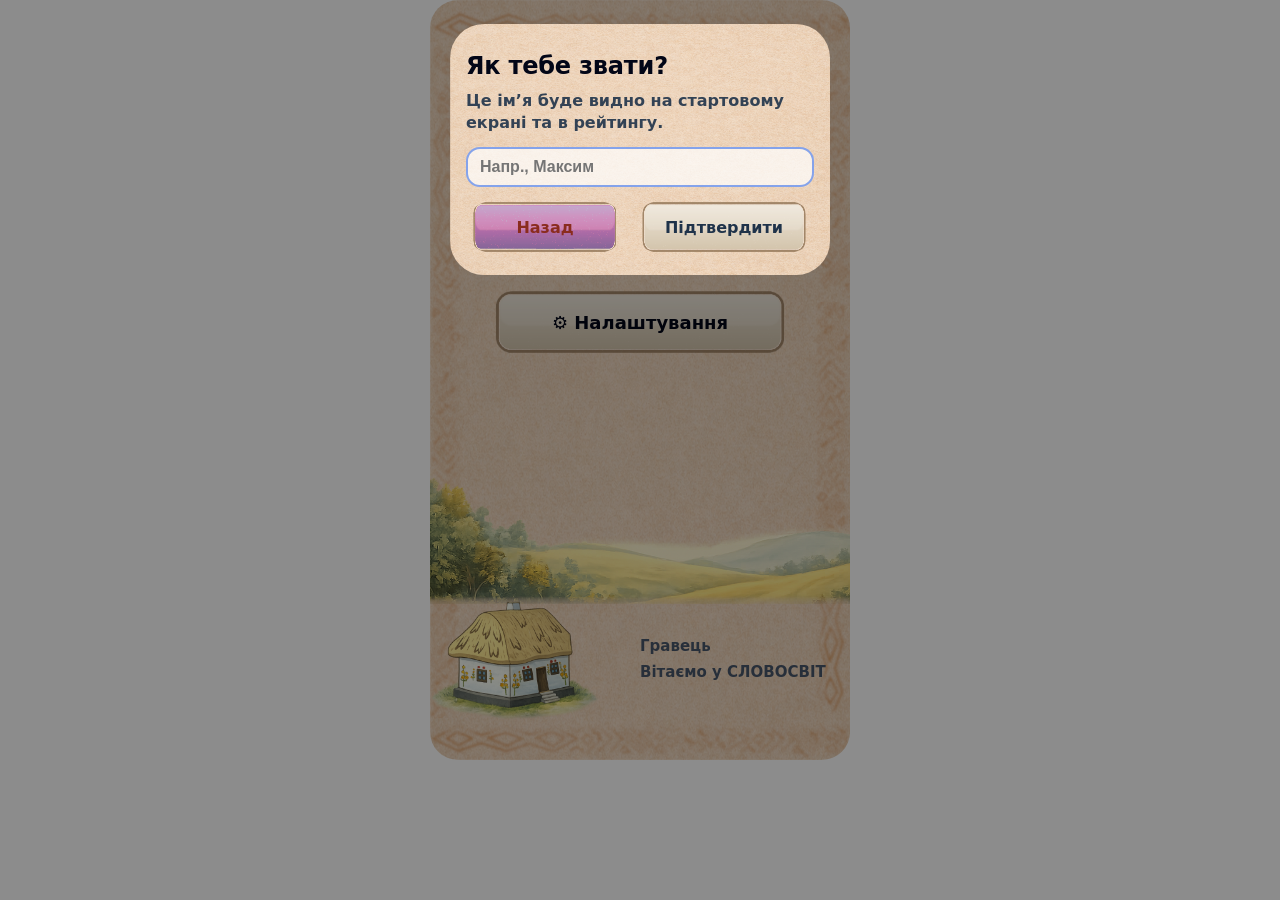
==== game.html @ 76700884 "Add files via upload" ====
<!DOCTYPE html>
<html lang="uk">

<head>
  
  <link rel="manifest" href="manifest.json">
  <link rel="icon" href="icon-192-v2.png">
  <link rel="apple-touch-icon" href="icon-192-v2.png">
  <meta name="theme-color" content="#111111">
  <meta name="viewport" content="width=device-width, initial-scale=1, viewport-fit=cover">
  <meta name="mobile-web-app-capable" content="yes">
  <meta name="apple-mobile-web-app-status-bar-style" content="black">
  <meta charset="UTF-8">
  <title>СЛОВОСВІТ</title>
   <link rel="stylesheet" href="./style.css">
</head>

<body>
  <main class="app" aria-label="СЛОВОСВІТ — гра з пошуку слів">
   
    <section id="menu-screen" class="screen active" aria-label="Головне меню">
      <div class="game-wrapper">

       
        <header class="menu-header">
          <div class="ornament ornament-top"></div>

          <h1 class="title">СЛОВОСВІТ</h1>

          <p class="subtitle line1">Грай словами.</p>
          <p class="subtitle line2">Думай українською.</p>
        </header>

        <nav class="menu-actions" aria-label="Меню дій">
          <div class="ornament"></div>

          <button id="startGameBtn" type="button" class="menu-btn primary">Почати гру</button>
          <button id="settingsBtn" type="button" class="menu-btn ghost"><span class="icon">⚙</span>
            Налаштування</button>
          <div class="ornament"></div>

        </nav>


       
        <section class="profile-card" aria-label="Профіль">

          <img src="./assets/ui/house.png" alt="" class="profile-house">

          <div class="profile-text">
            <div class="profile-name" id="playerName">Гравець</div>
            <div class="profile-sub">Вітаємо у СЛОВОСВІТ</div>
          </div>

        </section>


        <div class="ornament ornament-bottom"></div>
      </div>
    </section>



    <section id="game-screen" class="screen">
      <div class="game-wrapper">
       
        <header class="panel top-bar">

          <div class="top-left">
            <button class="menu-btn chip top-mini">Меню</button>
            <ul class="dropdown">
              <li><button id="continueGameBtn" class="btn">▶ Продовжити гру</button></li>
<li><button id="retryLevelBtn" class="btn">🔄 Спробувати ще раз</button></li>
<li><button id="openSettingsFromGameBtn" class="btn">⚙ Налаштування</button></li>
<li><button id="exitBtn" class="exit-btn">🚪 Вийти</button></li>
            </ul>


          </div>
          <div class="level">
            Рівень&nbsp;<strong id="levelNum">1</strong>
          </div>


          <div class="top-right">
            <div class="coins-menu">
              <button class="coins-btn menu-btn chip top-mini">💰 <span id="coins">200</span></button>
              <ul class="dropdown">

<li><button id="continueGameBtnCoins" class="btn">▶ Продовжити гру</button></li>

<li><button id="hintBtn" class="btn">Підказка 1 літера - 40💰</button></li>

<li><button id="hintWordBtn" class="btn">Підказка слово - 100💰</button></li>

<li><button id="shopBtn" class="btn">Магазин</button></li>


</ul>


              <div id="shopModal" class="shop-pop hidden">
                <div class="shop-pop-card">
                  <h3>Гаманець</h3>

                  <div class="shop-list">
                    <button type="button" class="btn shop-pack" data-coins="100">
                      +100 💰
                    </button>

                    <button type="button" class="btn shop-pack" data-coins="500">
                      +500 💰
                    </button>

                    <button type="button" class="btn shop-pack" data-coins="1000">
                      +1000 💰
                    </button>
                  </div>

                  <div class="modal-actions">
                    <button id="closeShopBtn" type="button" class="exit-btn">Вийти</button>

                  </div>



                </div>
              </div>
        </header>

      
        <div class="panel goal" id="goalBlock">
          <div id="goalText" class="goal-row">
            <span class="goal-left">⏱ Знайди <strong>5 слів</strong> за</span>
            <span id="timer" class="goal-timer">02:00</span>
            <span class="goal-right">+50💰</span>
          </div>

        </div>


        <div id="bonusWordNotice" class="bonus-word-notice"></div>
        <div class="goal-ornament" aria-hidden="true">
          <div class="goal-ornament__track">
            ✦ ✦ ✦
            <span class="sep" id="gridSep">•</span>
            ✦ ✦ ✦
          </div>
        </div>

        <div class="game-card">
          <div id="grid" class="grid"></div>
        </div>

        <div class="goal-stats">
          <div class="stat">⭐ Бонусних слів: <strong id="bonusWordsFound">0</strong></div>
          <div class="stat">💰 Монет: <strong id="coinsEarned">0</strong></div>
        </div>


      
        <div class="ad-space">
          <div class="ticker">
            <div class="ticker__track" id="adTickerTrack">
              <span>Ходила на сповідь до священика, навіть не довелось нічого розказувати. Він на мене вже давно
                підписаний.</span>
              <span>Стоять дві блондинки на зупинці, чекають трамвай. Одна каже до іншої: – Ти на який чекаєш? – На 3, а
                ти? – На 6. Тут під’їжджає 63. Блондинки зраділи і одна каже до другої: – Класно поїдемо разом!</span>
              <span>Любий, ти чому нічого не робиш? — Все, що не робиться – все на краще!</span>
              <span>Купила своєму чоловікові костюм-трійку: труси і дві шкарпетки. Люблю його, заразу… балую!</span>
              <span>Я настільки лінивий, що навіть у моєму «списку справ» лише один пункт: «Зробити список
                справ».</span>
              <span>В нашій сім’ї зарядкою займаються лише мобільні телефони…</span>
              <span>Тату у нас сьогодні в школі скорочені батьківські збори. – Що значить скорочені? – Ти, я і
                директор.</span>
            </div>
          </div>
        </div>

      </div>
    </section>

  
    <section id="result-screen" class="screen" aria-label="Результат рівня">
      <div class="game-wrapper">
        <div class="result-wrapper">

          <div class="result-title">
            <div class="result-title-main">🏆 Ви зробили це!</div>
            <div class="result-level-done">Рівень <strong id="resultLevelNum">1</strong> завершено</div>
          </div>

          <div class="result-stats">
            <div class="row"><span>⏱ Час:</span> <strong id="resultTime">00:00</strong></div>
            <div class="row"><span>🔎 Слів знайдено:</span> <strong id="resultFound">0</strong></div>
            <div class="row"><span>💰 Монет отримано:</span> <strong id="resultEarned">0</strong></div>
          </div>

          <div class="result-actions">
            <button id="resultNextBtn" class="menu-btn primary result-big">
              Наступний рівень <strong id="resultNextLevelNum">2</strong>
            </button>
            <button id="resultRetryBtn" class="menu-btn ghost result-secondary">
              Спробувати ще раз (<span id="resultRetryLevelNum">1</span>)
            </button>
            <button id="resultExitBtn" class="exit-btn">Вийти</button>
          </div>

        </div>

        <div class="ad-space"></div>
    </section>

    </main>

    <audio id="bgm" preload="auto"></audio>

    <script type="module" src="./main.js"></script>

  <div id="nameModal" class="modal hidden" role="dialog" aria-modal="true" aria-label="Введіть ім’я">
    <div class="modal-card">
      <h3>Як тебе звати?</h3>
      <p>Це ім’я буде видно на стартовому екрані та в рейтингу.</p>

      <input id="nameInput" type="text" placeholder="Напр., Максим" maxlength="20" />
      <div class="modal-actions">
        <button id="cancelNameBtn" type="button" class="exit-btn">Назад</button>

        <button id="saveNameBtn" class="confirm-btn">Підтвердити</button>
      </div>
    </div>

  </div>

  <div id="howToPlayModal" class="modal hidden" role="dialog" aria-modal="true" aria-label="Як грати">
    <div class="modal-card">
      <h3>Як грати</h3>

      <p><strong>СЛОВОСВІТ</strong> — знайди всі зашифровані слова на полі.</p>

      <p>
        Веди по <strong>сусідніх літерах</strong> (без діагоналей),
        слово може згинатися “змійкою”.
      </p>

      <p>
        <strong>Додаткові слова</strong> дають бонус-монети —
        використай їх на підказки.
      </p>

      <div class="modal-actions">
        <button id="closeHowToPlayBtn" type="button" class="exit-btn">Назад</button>
      </div>
    </div>
  </div>


  <div id="settingsModal" class="modal hidden" role="dialog" aria-modal="true" aria-label="Налаштування">
    <div class="modal-card">
      <h3>Налаштування</h3>
      <p>Налаштуй гру під себе.</p>
      <button id="installBtn" type="button" class="menu-btn ghost">
        📲 Додати на екран
      </button>

      <div class="settings-list">
  <button id="levelsBtn" type="button" class="btn">🎡 Рівні</button>
  <button id="changeNameBtn" type="button" class="btn">🙂 Змінити ім’я</button>
  <button id="soundMenuBtn" type="button" class="btn">🔊 Звуки</button>
  <button id="howToPlayBtn" type="button" class="btn">❓ Як грати</button>
  <button id="progressBtn" type="button" class="btn">💾 Прогрес</button>
</div>


      <div class="modal-actions">
        <button id="closeSettingsBtn" class="exit-btn">Назад</button>

      </div>
    </div>
  </div>
  <div id="progressModal" class="modal hidden">
    <div class="modal-card">
      <h3>Прогрес</h3>

      <div class="settings-list">
        <button id="exportProgressBtn" class="btn">📤 Зберегти прогрес</button>
        <button id="importProgressBtn" class="btn">📥 Завантажити прогрес</button>
        <button id="resetProgressBtn" class="btn">🗑 Скинути прогрес</button>
        <input id="importProgressInput" type="file" accept="application/json,.json" hidden>
      </div>

      <div class="modal-actions">
        <button id="closeProgressModal" class="exit-btn">Назад</button>
      </div>
    </div>
  </div>


  <div id="levelWheelModal" class="modal hidden" role="dialog" aria-modal="true" aria-label="Вибір рівня">
    <div class="modal-card">
      <h3>Рівні</h3>

      <div id="levelWheel" class="level-wheel"></div>

      <div class="modal-actions">
        <button id="closeLevelWheelBtn" type="button" class="exit-btn">Назад</button>
        <button id="confirmLevelBtn" type="button" class="confirm-btn">Підтвердити</button>
      </div>
    </div>
  </div>
  <div id="soundModal" class="modal hidden" role="dialog" aria-modal="true" aria-label="Звуки">
  <div class="modal-card">
    <h3>Звуки</h3>

    <button id="toggleMusicBtn" class="btn">
      🎵 Музика
    </button>

    <div class="volume-block">
      <label>🎵 Гучність музики</label>
      <input type="range" id="musicVolume" min="0" max="1" step="0.05">
    </div>

    <button id="toggleUiSoundBtn" class="btn">
      🔊 Звуки
    </button>

    <div class="volume-block">
      <label>🔊 Гучність звуків</label>
      <input type="range" id="uiVolume" min="0" max="1" step="0.05">
    </div>

    <div class="modal-actions">
     <button id="closeSoundModalBtn" class="exit-btn">Назад</button>
     <button id="exitSoundToMenuBtn" class="menu-btn primary small">Продовжити гру</button>
    </div>

  </div>
</div>

</body>

</html>
---- style.css ----
/* =========================================================
   RESET / BASE
   Базові налаштування для всієї гри
   ========================================================= */

* {
  box-sizing: border-box;
  -webkit-tap-highlight-color: transparent;

}

html {
  overflow-y: scroll;
}

body {
  margin: 0;
  font-family: system-ui, -apple-system, BlinkMacSystemFont, sans-serif;
  background: #ffffff;
  color: #020617;
  overflow-x: hidden;
}




/* =========================================================
   BUTTONS (базовий стиль кнопок)
   ========================================================= */
button {
  border: none;
  font: inherit;
  cursor: pointer;
  background: none;
  color: inherit;
}



.top-mini {
  width: 110px;
  min-width: 110px;
  text-align: center;
  font-variant-numeric: tabular-nums;
}


button:active {
  transform: scale(0.96);
}

/* =========================================================
   APP / SCREENS
   ========================================================= */

.app {
  min-height: 100svh;

}

.screen {
  display: none;
  width: 100%;
  padding: 0;
}

.screen.active {
  display: flex;
  justify-content: center;
  align-items: stretch;
  min-height: 100svh;
}

.coin-fly {
  position: fixed;
  left: 0;
  top: 0;
  z-index: 9999;
  pointer-events: none;

  will-change: transform, opacity;
  transform: translate(0, 0);
}



@media (max-width: 520px) {

  #menu-screen .game-wrapper,
  #game-screen .game-wrapper,
  #result-screen .game-wrapper {
    min-height: 100svh;
    height: 100svh;
  }

  header.panel {
    flex: 0 0 auto;
  }

  .panel.goal {
    flex: 0 0 auto;
  }

  .game-card {
    flex: 1 1 auto;
    display: flex;
    align-items: center;
    justify-content: center;
  }

  .ad-space {
    flex: 0 0 56px;
  }
}

.goal-reward {
  margin-left: 8px;
  font-weight: 800;
  color: #1f334a;
  opacity: 0.9;
}


@media (min-width: 521px) {

  #menu-screen .game-wrapper,
  #game-screen .game-wrapper,
  #result-screen .game-wrapper {
    height: min(92svh, 760px);
    max-height: min(92svh, 760px);
  }

  header.panel {
    flex: 0 0 auto;
  }

  .panel.goal {
    flex: 0 0 auto;
  }

  .goal-stats {
    flex: 0 0 auto;
  }

  .ad-space {
    flex: 0 0 56px;
  }

  .game-card {
    flex: 1 1 auto;
    display: flex;
    align-items: center;
    justify-content: center;
  }
}



/* =========================================================
   TOP BAR
   ========================================================= */
header.panel {
  padding: 14px;

  display: flex;
  align-items: center;
  justify-content: space-between;
}

.top-left,
.top-right {
  display: flex;
  align-items: center;
  gap: 10px;
  position: relative;
}

/* =========================================================
   DROPDOWN MENUS
   ========================================================= */

.dropdown {
  position: absolute;
  top: calc(100% + 10px);

  background: url("./assets/ui/Menu_Finish1.png") center / 100% 100% no-repeat;
  border: none;
  border-radius: 22px;

  padding: 14px 14px;
  list-style: none;
  margin: 0;

  box-shadow: 0 18px 36px rgba(0, 0, 0, 0.22);
  z-index: 9999;


  width: clamp(240px, 72vw, 340px);

  opacity: 0;
  transform: translateY(-6px);
  pointer-events: none;
  transition: opacity 0.12s ease, transform 0.12s ease;
}

.dropdown .exit-btn {
  width: 160px;
  margin-top: 6px;
}



.top-left.open>.dropdown {
  left: 0;
  opacity: 1;
  transform: translateY(0);
  pointer-events: auto;
}

.coins-menu.open>.dropdown {
  right: 0;
  opacity: 1;
  transform: translateY(0);
  pointer-events: auto;
}

.dropdown li {
  margin: 4px 0;
}

/* =========================================================
   GOAL (ціль рівня)
   ========================================================= */

.panel.goal {
  padding: 10px 16px;
  background: transparent;
  border: none;
}

/* =========================================================
   GOAL ORNAMENT TICKER (бігуча стрічка орнаменту)
   ========================================================= */

.goal-ornament {
  height: 16px;
  margin-top: 4px;
  overflow: hidden;
  opacity: 0.35;
  position: relative;
  z-index: 1;
  pointer-events: none;
}

.goal-ornament__track {
  white-space: nowrap;
  will-change: transform;
  animation: goalOrnamentMove 9s linear infinite;
  padding-left: 100%;
  font-weight: 900;
  letter-spacing: 2px;
  color: #1f334a;
}

.goal-ornament__track .sep {
  margin: 0 18px;
  opacity: 0.6;
}

@keyframes goalOrnamentMove {
  0% {
    transform: translateX(0);
  }

  100% {
    transform: translateX(-100%);
  }
}


.panel.goal:has(#goalText:not(:empty)) .goal-ornament,
.panel.goal:has(#bonusWordNotice.show) .goal-ornament {
  opacity: 0;
}


.goal #goalText {
  transition: opacity 0.3s ease;
}

.goal-done {
  display: inline-block;
  white-space: normal;

  line-height: 1.1;
  max-width: 100%;
}

@media (max-width: 520px) {
  .panel.goal {
    font-size: 15px;
    min-height: 48px;

  }

  .goal-done {
    display: block;
  }
}

@media (max-width: 520px) {
  .goal-stats {
    font-size: 13px;
  }
}


.panel.goal {
  transition: opacity .25s ease;
}

.goal-msg {
  margin-left: 6px;
  font-weight: 900;
  color: #1f334a;
}

.goal-row {
  display: inline-flex;
  align-items: center;
  justify-content: center;
  gap: 2px;
  white-space: nowrap;
}


.goal-left,
.goal-right {
  white-space: nowrap;
}

.goal-left {
  margin-right: 0;
}

.goal-right {
  margin-left: 0;
}




.goal-timer {
  width: 46px;

  text-align: center;
  font-variant-numeric: tabular-nums;
  font-weight: 900;
  color: #1f334a;
}


.bonus-word-notice {
  height: 30px;
  min-height: 30px;

  display: flex;
  align-items: center;
  justify-content: center;

  text-align: center;
  font-size: 16px;
  font-weight: 800;
  line-height: 1;

  color: #1f334a;
  opacity: 0;
  transition: opacity .2s ease;

  overflow: hidden;
  white-space: nowrap;
  text-overflow: ellipsis;
}

.goal-stats {
  display: grid;

  grid-template-columns: 1fr 1fr;

  gap: 10px;
  padding: 6px 14px 10px;
  font-size: 14px;
  font-weight: 800;
  color: #1f334a;
  opacity: 0.92;
}

.goal-stats .stat {
  width: 170px;
  height: 38px;
  margin: 0 auto;

  display: flex;
  align-items: center;
  justify-content: center;

  background: url("./assets/ui/goal-stats.png") no-repeat center/100% 100%;

  font-weight: 900;
  color: #1f334a;

  white-space: nowrap;
}



.bonus-word-notice.show {
  opacity: 1;
  text-shadow:
    0 0 6px rgba(37, 99, 235, 0.35),
    0 0 12px rgba(37, 99, 235, 0.25);
}



/* =========================================================
   GRID (ігрове поле)
   ========================================================= */

.game-card {
  flex: 1 1 auto;
  display: flex;
  align-items: center;
  justify-content: center;
  touch-action: none;
}

.grid {
  display: grid;
  place-content: center;
  max-width: 100%;
  max-height: 100%;
  margin: auto;
}



.cell {
  aspect-ratio: 1 / 1;
  border-radius: 14px;
  background: #efe4cf;
  display: flex;
  align-items: center;
  justify-content: center;
  font-size: 20px;
  font-weight: 700;

  user-select: none;
  -webkit-user-select: none;
  touch-action: none;
}


.cell.active,
.cell.hint {
  background: linear-gradient(135deg, #facc15, #fde68a);
}

.cell.locked {
  background: linear-gradient(135deg, #38bdf8, #2563eb);
}

/* =========================================================
   MENU SCREEN
   ========================================================= */

#menu-screen .game-wrapper {
  padding: 16px;
}

#menu-screen h1 {
  font-size: 32px;
  margin: 18px 0 10px;
  text-align: center;
  letter-spacing: 2px;
  font-weight: 900;
  color: #1f334a;
  text-transform: uppercase;
  text-shadow:
    0 1px 0 rgba(255, 255, 255, 0.6),
    0 3px 8px rgba(0, 0, 0, 0.12);
}

.menu-header {
  text-align: center;
  padding-top: 28px;

}

.subtitle {
  margin: 4px 0;
  font-size: 15px;
  font-weight: 600;
  color: #475569;
}

.subtitle.line1 {
  margin-top: 6px;
}

.subtitle.line2 {
  margin-top: 2px;
}


#menu-screen nav {
  display: flex;
  flex-direction: column;
  gap: 18px;
  padding: 36px 0 0;
  flex: 1;

}

/* =========================================================
   MENU BUTTONS (menu-btn variants)
   ========================================================= */

.menu-btn {
  display: block;
  width: 82%;
  margin: 0 auto;

  border-radius: 32px;
  padding: 0;

  height: 64px;

  font-size: 18px;
  font-weight: 800;

  background-size: 100% 100%;
  background-repeat: no-repeat;

  box-shadow: none;
}

.menu-btn.small {
  height: 52px;
  font-size: 16px;
}

.menu-btn.primary {
  background: url("./assets/ui/btn_primary_normal.png") no-repeat center;
  background-size: 100% 100%;

  border: none;
  border-radius: 28px;
  overflow: hidden;
}

.menu-btn.primary:active {
  background: url("./assets/ui/btn_primary_pressed.png") no-repeat center/100% 100%;
}

.menu-btn.primary:disabled {
  background: url("./assets/ui/btn_primary_disabled.png") no-repeat center/100% 100%;
}

.menu-btn.secondary {
  background: linear-gradient(180deg, #1b4aa8, #0f2f74);
  color: #ffffff;
  opacity: 0.95;
}

.menu-btn.ghost {
  background: url("./assets/ui/btn_secondary_normal.png") no-repeat center;
  background-size: 100% 100%;

  border: none;
  border-radius: 28px;
  overflow: hidden;
}

.menu-btn.ghost:active {
  background: url("./assets/ui/btn_secondary_pressed.png") no-repeat center/100% 100%;
}

.menu-btn.ghost:disabled {
  background: url("./assets/ui/btn_secondary_disabled.png") no-repeat center/100% 100%;
}

.hidden {
  display: none !important;
}

#levelWheelWrap:not(.hidden) {
  pointer-events: auto;
}

.modal {
  position: fixed;
  inset: 0;
  background: rgba(0, 0, 0, 0.45);

  display: flex;
  align-items: flex-start;

  justify-content: center;

  padding-top: 24px;

  z-index: 1000;
}

.modal-card {
  width: 100%;
  max-width: 380px;
  max-height: 85vh;
  overflow-y: auto;
  scrollbar-width: none;

  background: url("./assets/ui/Menu_Finish1.png") no-repeat center;
  background-size: 100% 100%;

  border: none;
  border-radius: 34px;
  overflow: hidden;

  padding: 22px 16px;
}

.modal-card::-webkit-scrollbar {
  display: none;
}

.modal-card h3 {
  margin: 6px 0 10px;
  font-size: 24px;
  font-weight: 900;
  letter-spacing: -0.2px;
}

.modal-card p {
  margin: 0 0 14px;
  color: #1f334a;
  opacity: 0.9;
  font-weight: 650;
  line-height: 1.35;
}



.modal-card input {
  width: 100%;
  height: 40px;
  border-radius: 14px;
  border: 2px solid rgba(212, 196, 169, 0.95);
  background: rgba(255, 255, 255, 0.7);
  padding: 0 12px;
  font-size: 16px;
  font-weight: 700;
  outline: none;
}

.modal-card input:focus {
  border-color: rgba(37, 99, 235, 0.55);
}

.settings-list {
  display: flex;
  flex-direction: column;
  gap: 14px;
  margin-top: 12px;
}



.ad-space {
  background: transparent;
  background-size: 100% auto;
  flex: 0 0 56px;
  height: 56px;
  min-height: 56px;
}


/* =========================================================
   MODAL ACTION BUTTONS
   Фікс контрасту кнопки "Далі" в модалці
   ========================================================= */

.modal-actions {
  margin-top: 14px;
  display: flex;
  gap: 10px;
  align-items: center;
}

.ticker {
  height: 100%;
  display: flex;
  align-items: center;
  overflow: hidden;
  border-top: 2px solid rgba(212, 196, 169, 0.9);
  background: transparent;
}

.ticker__track {
  white-space: nowrap;
  will-change: transform;
  animation: tickerMove 99s linear infinite;
  font-weight: 800;
  color: #1f334a;
  padding-left: 100%;
}

.ticker__track span {
  display: inline-block;
  margin-right: 240px;

}

@keyframes tickerMove {
  0% {
    transform: translateX(0);
  }

  100% {
    transform: translateX(-100%);
  }
}

/* =========================================================
   SHOP MODAL STYLES (як у меню)
   ========================================================= */
.shop-list {
  display: flex;
  flex-direction: column;
  gap: 6px;
  margin-top: 12px;
  margin-bottom: 12px;
}

.shop-pack {
  white-space: normal;
  font-size: 15px;
  line-height: 1.25;
  padding: 0 16px;
  text-align: center;
}

.shop-pack:active {
  transform: scale(0.96);
}

.shop-status {
  text-align: center;
  font-size: 14px;
  font-weight: 600;
  color: #475569;
  margin-bottom: 16px;
}

.muted {
  color: #475569;
  opacity: 0.8;
  font-size: 14px;
  margin-bottom: 20px;
}

/* =========================================================
   LEVEL WHEEL (барабан рівнів)
   ========================================================= */
.level-wheel {
  display: flex;
  gap: 12px;
  padding: 12px 8px;

  max-width: 100%;
  overflow-x: auto;
  overflow-y: hidden;

  scroll-behavior: smooth;
  -webkit-overflow-scrolling: touch;
  touch-action: pan-x;

  pointer-events: auto;
}


.level-wheel.hidden {
  display: none;
}

.level-wheel button {
  min-width: 52px;
  height: 46px;
  transition: transform .18s ease, opacity .18s ease;
  background: url("./assets/ui/btn_normal.png") no-repeat center;
  background-size: 100% 100%;

  border: none;
  border-radius: 16px;

  font-weight: 900;
  color: #1f334a;
}

.level-wheel button:hover {
  background: url("./assets/ui/btn_hover.png") no-repeat center/100% 100%;
}

.level-wheel button.current {
  transform: scale(1.35);
  background: url("./assets/ui/btn_pressed.png") no-repeat center/100% 100%;
  color: #fff;
  z-index: 2;
}

.level-wheel button.locked {
  opacity: .35;
  filter: grayscale(1);
}

.level-wheel button.shake {
  animation: shakeBtn 0.35s ease;
}

@keyframes shakeBtn {
  0% {
    transform: translateX(0);
  }

  20% {
    transform: translateX(-6px);
  }

  40% {
    transform: translateX(6px);
  }

  60% {
    transform: translateX(-5px);
  }

  80% {
    transform: translateX(5px);
  }

  100% {
    transform: translateX(0);
  }
}

.level-wheel button.current {
  transform: scale(1.2);
  background: url("./assets/ui/btn_pressed.png") no-repeat center/100% 100%;
  color: #fff;
  border: none;
}


/* =========================
   RESULT SCREEN
   ========================= */
.result-wrapper {
  flex: 1;
  width: 100%;
  padding: 20px 16px;

  display: flex;
  flex-direction: column;
  align-items: center;
  justify-content: center;

  text-align: center;
}

#result-screen .game-wrapper {
  width: 100%;
  max-width: 420px;

  min-height: 100%;
  height: auto;
  flex: 1;

  background: url("./assets/ui/Menu_Finish.png") no-repeat center top;
  background-size: 100% 100%;

  border-radius: 28px;
  overflow: hidden;

  display: flex;
  flex-direction: column;
}

.result-title {
  font-size: 24px;
  font-weight: 1000;
  text-align: center;
  color: #1f334a;
  margin-bottom: 12px;
}

.result-stats {
  display: flex;
  flex-direction: column;
  gap: 16px;
  margin: 24px 0 28px;
  width: 100%;
}

.result-stats .row {
  display: flex;
  align-items: center;
  justify-content: center;

  width: 92%;
  margin: 0 auto;

  background: url("./assets/ui/goal-stats.png") no-repeat center/100% 100%;

  min-height: 48px;
  padding: 0 16px;

  font-weight: 900;
  color: #1f334a;

  gap: 10px;
}


.result-stats .row span:first-child {
  margin-right: 14px;
}


.result-stats .row strong {
  min-width: 36px;
  text-align: left;
}


#resultNextBtn {
  box-shadow: none;
}


.shop-pop {
  position: absolute;
  top: calc(100% + 10px);
  right: 0;
  z-index: 100;

  display: block;

  background: none;
  padding: 0;
}

.shop-pop-card {
  width: 320px;
  max-height: 70vh;
  overflow: auto;

  background: url("./assets/ui/Menu_Finish1.png") no-repeat center;
  background-size: 100% 100%;

  border-radius: 26px;
  padding: 18px 14px;

  display: flex;
  flex-direction: column;
  gap: 10px;
}

.shop-pop-card>* {
  margin: 0;
}

.shop-list {
  margin: 0;
}

/* =========================================================
   UNIFY BUTTONS (single system)
   ========================================================= */

.btn {
  width: 100%;
  margin: 0 auto;
  height: 48px;
  text-align: center;
  gap: 8px;

  background: url("./assets/ui/btn_modals.png") no-repeat center;
  background-size: 100% 100%;

  border: none;
  border-radius: 26px;
  overflow: hidden;

  font-weight: 800;
  color: #1f334a;

  display: flex;
  align-items: center;
  justify-content: center;
}

.btn:active {
  transform: scale(0.98);
}

/* =========================================================
   EXIT BUTTON (one style, everywhere)
   ========================================================= */
   /* =========================================================
   CONFIRM BUTTON
   ========================================================= */

.confirm-btn {

  min-width: 180px;
  height: 52px;

  padding: 0 22px;

  background: url("./assets/ui/btn_confirm_normal.png") no-repeat center;
  background-size: 100% 100%;

  border: none;
  border-radius: 28px;
  overflow: hidden;

  font-weight: 900;
  font-size: 16px;
  color: #1f334a;

  display:flex;
  align-items:center;
  justify-content:center;
}

.confirm-btn:active {
  background: url("./assets/ui/btn_confirm_pressed.png") no-repeat center/100% 100%;
}

.confirm-btn:disabled {
  background: url("./assets/ui/btn_confirm_disabled.png") no-repeat center/100% 100%;
}

.exit-btn {
  width: 180px;
  height: 52px;

  background: url("./assets/ui/btn_exit_normal.png") no-repeat center;
  background-size: 100% 100%;

  border: none;
  border-radius: 28px;
  overflow: hidden;

  font-weight: 900;
  font-size: 16px;
  color: #8a2c1e;
}

.exit-btn:active {
  background: url("./assets/ui/btn_exit_pressed.png") no-repeat center/100% 100%;
}

.exit-btn:disabled {
  background: url("./assets/ui/btn_exit_disabled.png") no-repeat center/100% 100%;
}

.top-mini {
  width: 96px;
  height: 40px;

  display: flex;
  align-items: center;
  justify-content: center;

  font-size: 14px;
  font-weight: 900;

  border-radius: 999px;
  text-align: center;
  font-variant-numeric: tabular-nums;
}

.modal-actions .exit-btn {
  margin-right: auto;
}

/* ================================
   MENU BACKGROUND (single image)
   ================================ */

#menu-screen .game-wrapper {
  width: 100%;
  max-width: 420px;
  min-height: 100%;
  height: auto;
  flex: 1;

  background: url("./assets/ui/menu_bg.png") no-repeat center top;
  background-size: 100% 100%;

  border-radius: 28px;
  overflow: hidden;

  display: flex;
  flex-direction: column;
}



.profile-card {
  position: relative;
  width: 100%;
  height: 170px;


  margin-top: 62px;

  display: flex;
  align-items: center;
  justify-content: center;
}


.profile-house {
  --houseW: clamp(150px, 36vw, 240px);
  width: var(--houseW);
  height: auto;

  position: absolute;
  left: 50%;
  top: 50%;

  transform: translate(calc(-1 * (var(--houseW) + 1px)), -50%);
}


.profile-text {
  position: absolute;
  left: 50%;

  top: 50%;
  transform: translateY(-50%);


  display: flex;
  flex-direction: column;

  align-items: flex-start;

  text-align: left;

}

.profile-name,
.profile-sub {
  margin: 4px 0;
  font-size: 15px;
  font-weight: 600;
  color: #475569;
}

/* ================================
   GAME BACKGROUND
   ================================ */

#game-screen .game-wrapper {
  width: 100%;
  max-width: 420px;
  min-height: 100%;
  height: auto;
  flex: 1;

  background: url("./assets/ui/game_bg.png") no-repeat center top;
  background-size: 100% 100%;

  border-radius: 28px;
  overflow: hidden;

  display: flex;
  flex-direction: column;
}

.level {
  width: 150px;
  height: 46px;

  display: flex;
  align-items: center;
  justify-content: center;

  background: url("./assets/ui/Level_normal.png") no-repeat center/100% 100%;

  font-weight: 900;
  color: #1f334a;
}

.section-divider {
  height: 2px;
  margin: 6px 14px;
  background: rgba(212, 196, 169, 0.8);
  border-radius: 2px;
  opacity: 0.6;
}



.top-bar {
  overflow: visible;
}


.menu-btn.chip,
.coins-btn.chip {
  background: url("./assets/ui/chip_normal.png") no-repeat center;
  background-size: 100% 100%;
  border: none;
  border-radius: 999px;
  overflow: hidden;

  height: 40px;
  min-width: 124px;

  padding: 0 18px;

  display: inline-flex;
  align-items: center;
  justify-content: center;
  gap: 10px;

  color: #fff;
  font-weight: 800;
}


.coins-btn .coins-value {
  min-width: 4ch;

  text-align: center;
  font-variant-numeric: tabular-nums;
}


.level-badge {
  background: url("./assets/ui/Level_normal.png") no-repeat center;
  background-size: 100% 100%;
  border: none;
  border-radius: 999px;
  overflow: hidden;

  height: 44px;
  min-width: 220px;
  padding: 0 18px;

  display: inline-flex;
  align-items: center;
  justify-content: center;

  color: #1f334a;
  font-weight: 900;
}


.dropdown {
  z-index: 50;
}

.result-actions {
  display: flex;
  flex-direction: column;
  align-items: center;
  gap: 16px;
  width: 100%;
}

.result-actions .menu-btn {
  width: 92%;
}

.result-actions .exit-btn {
  margin-top: 6px;
}



.result-title-main {
  font-size: 24px;
  font-weight: 1000;
  color: #1f334a;
}

.result-level-done {
  margin-top: 6px;
  font-size: 15px;
  font-weight: 700;
  opacity: 0.8;
}


.result-big {
  height: 64px;
  font-size: 18px;
}


.result-secondary {
  opacity: 0.85;
}


.result-actions .exit-btn {
  margin-top: 18px;
  opacity: 0.85;
}

@media (max-width: 520px) {
  .result-wrapper {
    padding: 16px 12px;
  }

  .result-stats {
    margin: 18px 0 22px;
  }

  .result-actions {
    gap: 12px;
  }

  .result-actions .exit-btn {
    margin-top: 10px;
  }
}

@keyframes trophyPop {
  0% {
    transform: scale(0.7);
    opacity: 0;
  }

  60% {
    transform: scale(1.1);
    opacity: 1;
  }

  100% {
    transform: scale(1);
  }
}

.result-title-main {
  animation: trophyPop .5s ease;
}
.settings-list input[type="range"]{
  width:100%;
  margin-top:6px;
  margin-bottom:12px;
}
.volume-block{
margin:8px 0 14px;
}

.volume-block input{
width:100%;
}
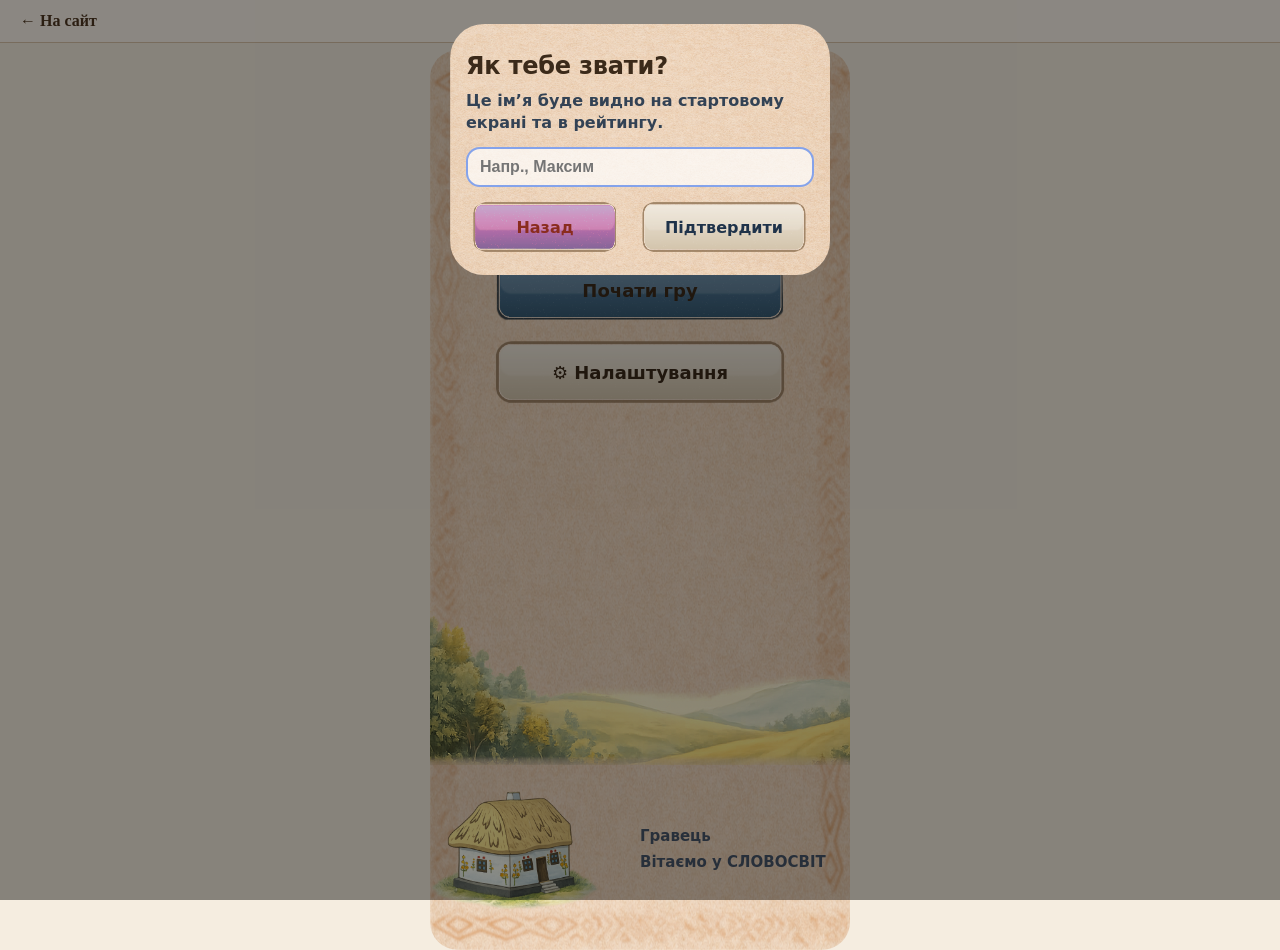
==== commit a1d0c577: "Add files via upload" ====
--- a/game.html
+++ b/game.html
@@ -16,7 +16,14 @@
 </head>
 
 <body>
-  <main class="app" aria-label="СЛОВОСВІТ — гра з пошуку слів">
+
+<nav class="site-nav">
+<a href="/">← На сайт</a>
+</nav>
+
+<main class="app" aria-label="СЛОВОСВІТ — гра з пошуку слів">
+
+<section id="menu-screen" class="screen active" aria-label="Головне меню">
    
     <section id="menu-screen" class="screen active" aria-label="Головне меню">
       <div class="game-wrapper">
--- a/style.css
+++ b/style.css
@@ -1,7 +1,3 @@
-/* =========================================================
-   RESET / BASE
-   Базові налаштування для всієї гри
-   ========================================================= */
 
 * {
   box-sizing: border-box;
@@ -16,17 +12,12 @@
 body {
   margin: 0;
   font-family: system-ui, -apple-system, BlinkMacSystemFont, sans-serif;
-  background: #ffffff;
-  color: #020617;
+  background: #f5ede0;
+  color: #3b2a1a;
   overflow-x: hidden;
 }
 
 
-
-
-/* =========================================================
-   BUTTONS (базовий стиль кнопок)
-   ========================================================= */
 button {
   border: none;
   font: inherit;
@@ -49,10 +40,6 @@
   transform: scale(0.96);
 }
 
-/* =========================================================
-   APP / SCREENS
-   ========================================================= */
-
 .app {
   min-height: 100svh;
 
@@ -156,9 +143,6 @@
 
 
 
-/* =========================================================
-   TOP BAR
-   ========================================================= */
 header.panel {
   padding: 14px;
 
@@ -175,9 +159,6 @@
   position: relative;
 }
 
-/* =========================================================
-   DROPDOWN MENUS
-   ========================================================= */
 
 .dropdown {
   position: absolute;
@@ -228,19 +209,12 @@
   margin: 4px 0;
 }
 
-/* =========================================================
-   GOAL (ціль рівня)
-   ========================================================= */
-
 .panel.goal {
   padding: 10px 16px;
   background: transparent;
   border: none;
 }
 
-/* =========================================================
-   GOAL ORNAMENT TICKER (бігуча стрічка орнаменту)
-   ========================================================= */
 
 .goal-ornament {
   height: 16px;
@@ -422,11 +396,6 @@
 }
 
 
-
-/* =========================================================
-   GRID (ігрове поле)
-   ========================================================= */
-
 .game-card {
   flex: 1 1 auto;
   display: flex;
@@ -470,10 +439,6 @@
   background: linear-gradient(135deg, #38bdf8, #2563eb);
 }
 
-/* =========================================================
-   MENU SCREEN
-   ========================================================= */
-
 #menu-screen .game-wrapper {
   padding: 16px;
 }
@@ -522,9 +487,6 @@
 
 }
 
-/* =========================================================
-   MENU BUTTONS (menu-btn variants)
-   ========================================================= */
 
 .menu-btn {
   display: block;
@@ -685,11 +647,6 @@
 }
 
 
-/* =========================================================
-   MODAL ACTION BUTTONS
-   Фікс контрасту кнопки "Далі" в модалці
-   ========================================================= */
-
 .modal-actions {
   margin-top: 14px;
   display: flex;
@@ -731,9 +688,7 @@
   }
 }
 
-/* =========================================================
-   SHOP MODAL STYLES (як у меню)
-   ========================================================= */
+
 .shop-list {
   display: flex;
   flex-direction: column;
@@ -769,9 +724,7 @@
   margin-bottom: 20px;
 }
 
-/* =========================================================
-   LEVEL WHEEL (барабан рівнів)
-   ========================================================= */
+
 .level-wheel {
   display: flex;
   gap: 12px;
@@ -861,9 +814,6 @@
 }
 
 
-/* =========================
-   RESULT SCREEN
-   ========================= */
 .result-wrapper {
   flex: 1;
   width: 100%;
@@ -983,9 +933,6 @@
   margin: 0;
 }
 
-/* =========================================================
-   UNIFY BUTTONS (single system)
-   ========================================================= */
 
 .btn {
   width: 100%;
@@ -1013,12 +960,6 @@
   transform: scale(0.98);
 }
 
-/* =========================================================
-   EXIT BUTTON (one style, everywhere)
-   ========================================================= */
-   /* =========================================================
-   CONFIRM BUTTON
-   ========================================================= */
 
 .confirm-btn {
 
@@ -1095,9 +1036,6 @@
   margin-right: auto;
 }
 
-/* ================================
-   MENU BACKGROUND (single image)
-   ================================ */
 
 #menu-screen .game-wrapper {
   width: 100%;
@@ -1169,10 +1107,6 @@
   font-weight: 600;
   color: #475569;
 }
-
-/* ================================
-   GAME BACKGROUND
-   ================================ */
 
 #game-screen .game-wrapper {
   width: 100%;
@@ -1371,4 +1305,24 @@
 
 .volume-block input{
 width:100%;
+}
+.site-nav{
+position:fixed;
+top:0;
+left:0;
+right:0;
+padding:12px 20px;
+background:#fdf6ec;
+border-bottom:1px solid #d9c4a8;
+z-index:1000;
+font-family:'PT Serif', serif;
+}
+
+.site-nav a{
+text-decoration:none;
+color:#4e3620;
+font-weight:600;
+}
+.app{
+padding-top:50px;
 }
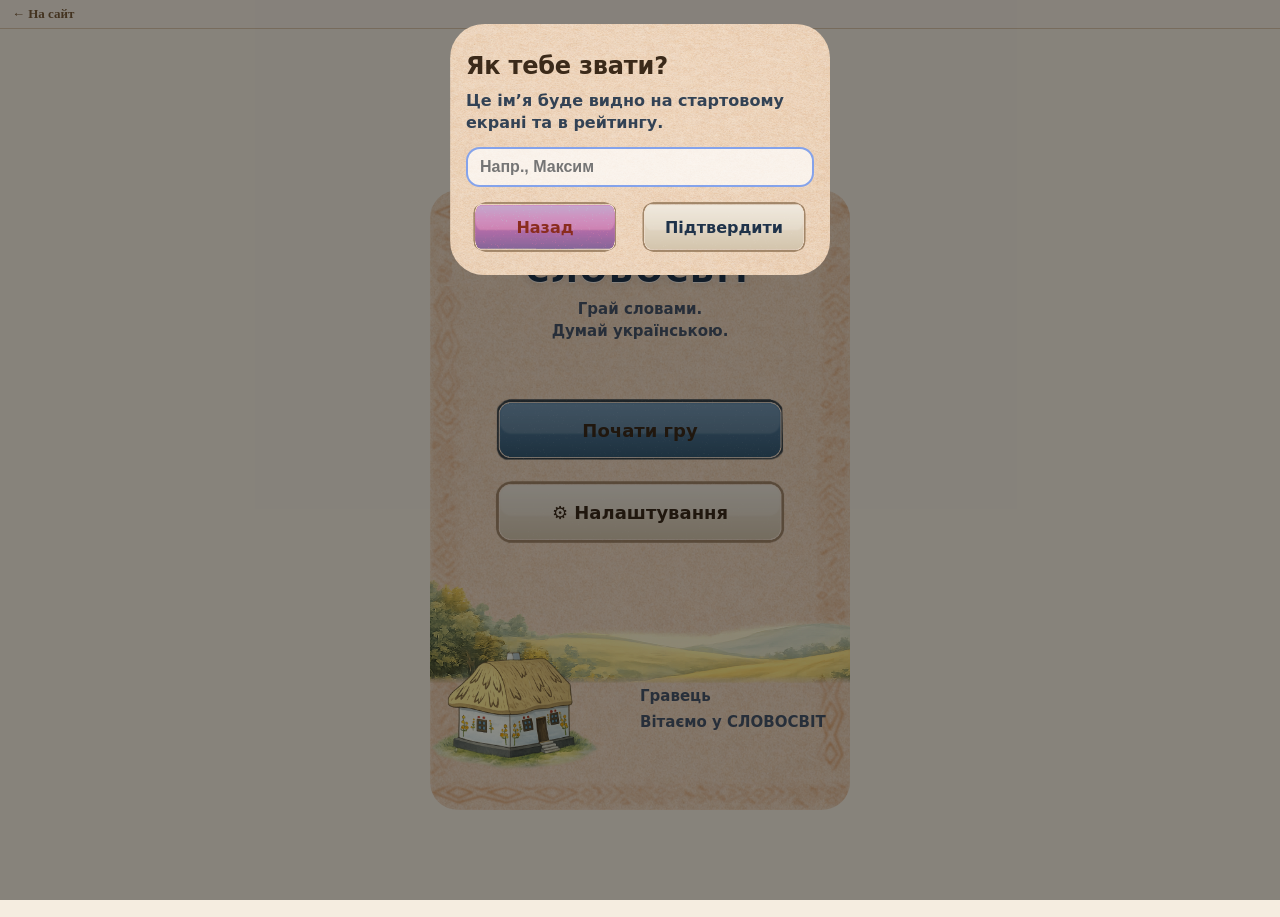
==== commit 3f56cf93: "Add files via upload" ====
--- a/game.html
+++ b/game.html
@@ -17,15 +17,13 @@
 
 <body>
 
-<nav class="site-nav">
-<a href="/">← На сайт</a>
+<nav class="site-nav" style="position:fixed;top:0;left:0;right:0;z-index:999;background:rgba(245,237,224,0.95);padding:6px 12px;font-size:13px;border-bottom:1px solid #d9c4a8;">
+<a href="/" style="color:#7a5c3a;text-decoration:none;">← На сайт</a>
 </nav>
 
 <main class="app" aria-label="СЛОВОСВІТ — гра з пошуку слів">
 
 <section id="menu-screen" class="screen active" aria-label="Головне меню">
-   
-    <section id="menu-screen" class="screen active" aria-label="Головне меню">
       <div class="game-wrapper">
 
        
--- a/style.css
+++ b/style.css
@@ -54,8 +54,13 @@
 .screen.active {
   display: flex;
   justify-content: center;
-  align-items: stretch;
+  align-items: center;
   min-height: 100svh;
+}
+
+.site-nav ~ .app .screen.active {
+  min-height: calc(100svh - 33px);
+  padding-top: 33px;
 }
 
 .coin-fly {
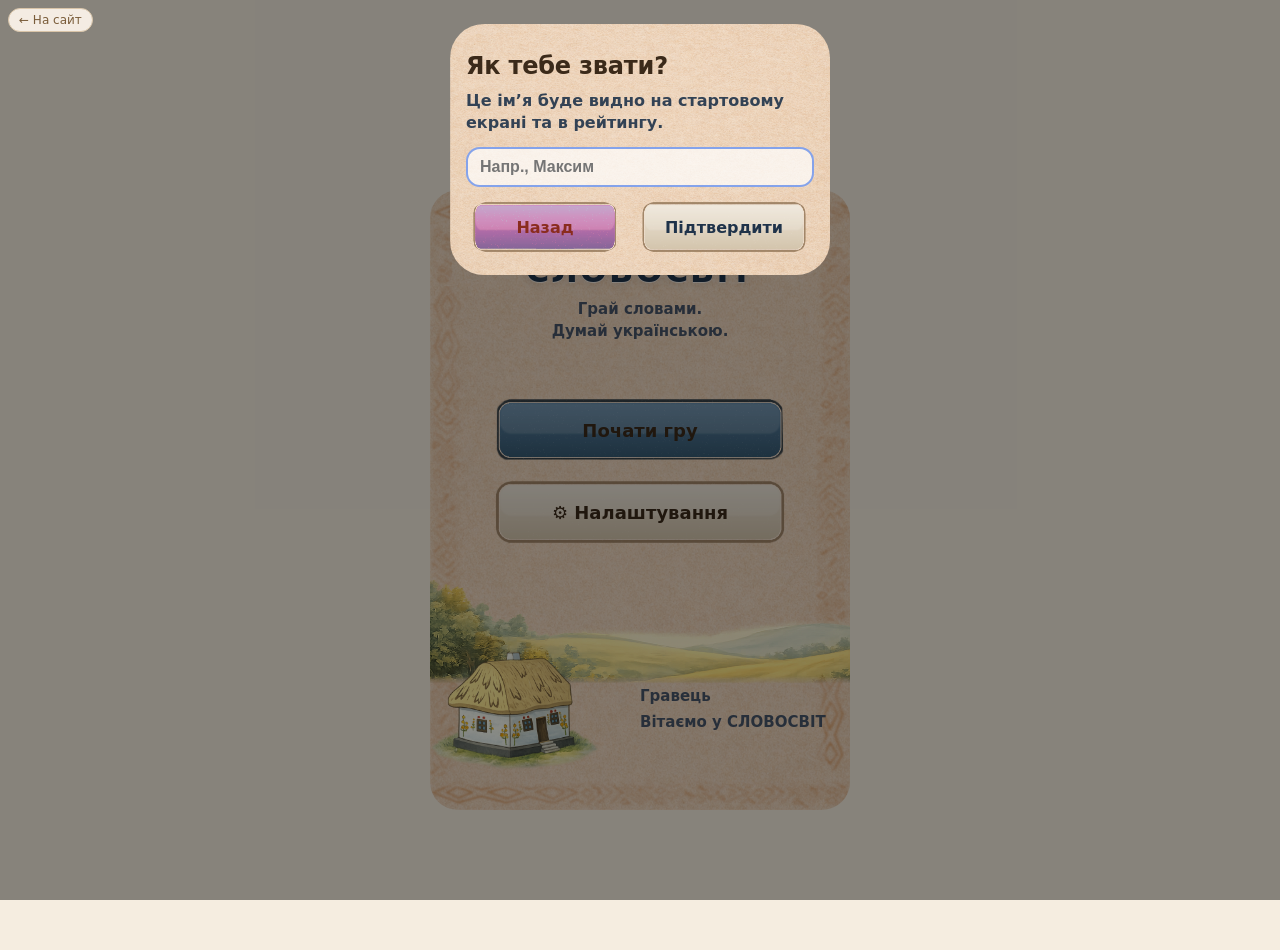
==== commit 1c519d6e: "Add files via upload" ====
--- a/game.html
+++ b/game.html
@@ -13,13 +13,14 @@
   <meta charset="UTF-8">
   <title>СЛОВОСВІТ</title>
    <link rel="stylesheet" href="./style.css">
+   <style>
+     html { overflow: hidden; height: 100%; }
+     body { overflow: hidden; height: 100%; }
+   </style>
 </head>
-
 <body>
 
-<nav class="site-nav" style="position:fixed;top:0;left:0;right:0;z-index:999;background:rgba(245,237,224,0.95);padding:6px 12px;font-size:13px;border-bottom:1px solid #d9c4a8;">
-<a href="/" style="color:#7a5c3a;text-decoration:none;">← На сайт</a>
-</nav>
+<a href="https://slovograi.github.io/" style="position:fixed;top:8px;left:8px;z-index:9999;background:rgba(253,246,236,0.92);color:#7a5c3a;text-decoration:none;font-size:12px;padding:4px 10px;border-radius:20px;border:1px solid #d9c4a8;backdrop-filter:blur(4px);">← На сайт</a>
 
 <main class="app" aria-label="СЛОВОСВІТ — гра з пошуку слів">
 
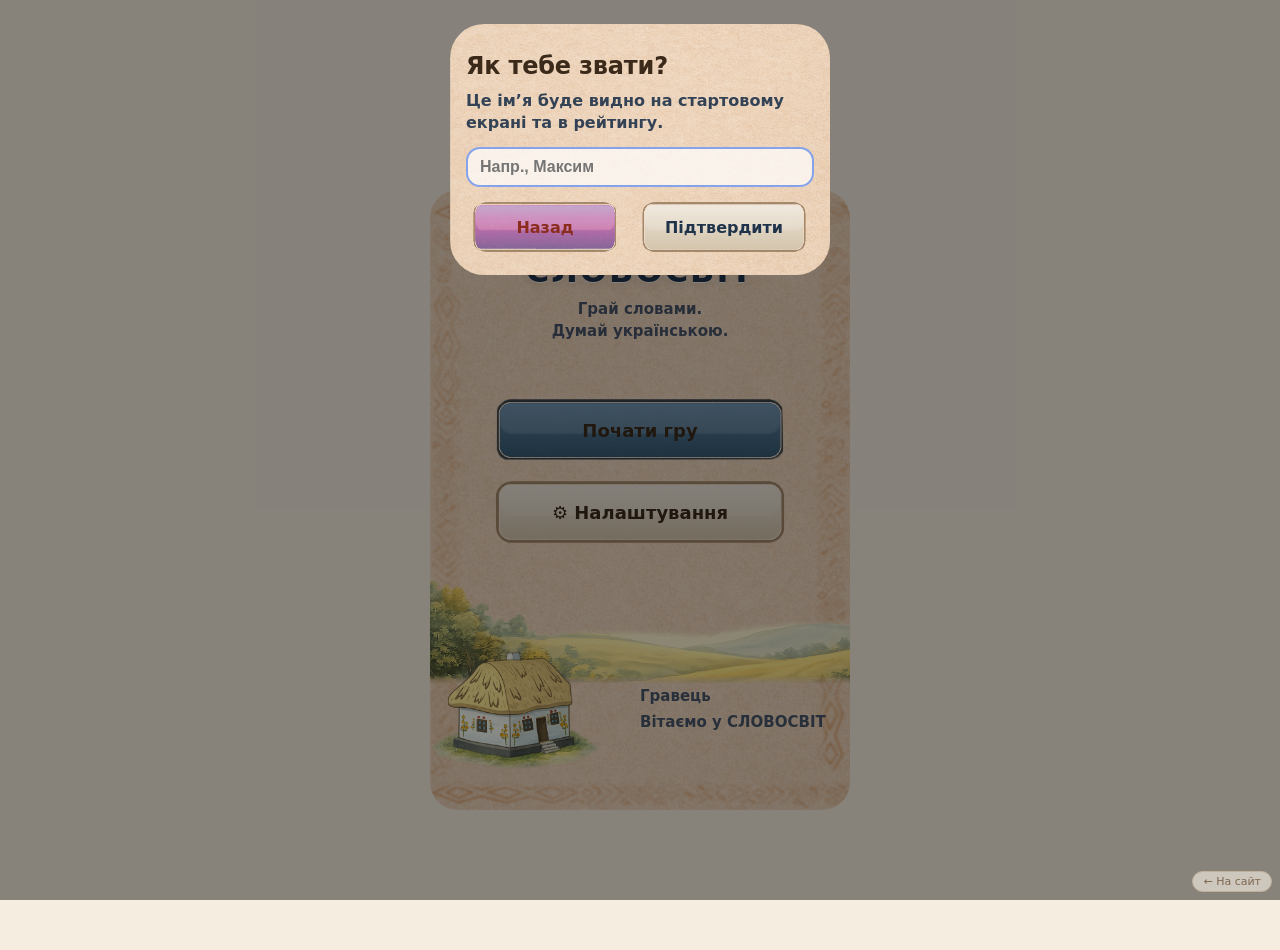
==== commit 26ac18a0: "Add files via upload" ====
--- a/game.html
+++ b/game.html
@@ -20,8 +20,7 @@
 </head>
 <body>
 
-<a href="https://slovograi.github.io/" style="position:fixed;top:8px;left:8px;z-index:9999;background:rgba(253,246,236,0.92);color:#7a5c3a;text-decoration:none;font-size:12px;padding:4px 10px;border-radius:20px;border:1px solid #d9c4a8;backdrop-filter:blur(4px);">← На сайт</a>
-
+<a href="https://slovograi.github.io/" style="position:fixed;bottom:8px;right:8px;z-index:9999;background:rgba(253,246,236,0.85);color:#7a5c3a;text-decoration:none;font-size:11px;padding:3px 10px;border-radius:20px;border:1px solid #d9c4a8;backdrop-filter:blur(4px);opacity:0.7;">← На сайт</a>
 <main class="app" aria-label="СЛОВОСВІТ — гра з пошуку слів">
 
 <section id="menu-screen" class="screen active" aria-label="Головне меню">
--- a/style.css
+++ b/style.css
@@ -61,6 +61,13 @@
 .site-nav ~ .app .screen.active {
   min-height: calc(100svh - 33px);
   padding-top: 33px;
+}
+
+.site-nav ~ .app #game-screen.screen.active,
+.site-nav ~ .app #menu-screen.screen.active,
+.site-nav ~ .app #result-screen.screen.active {
+  padding-top: 0;
+  min-height: 100svh;
 }
 
 .coin-fly {
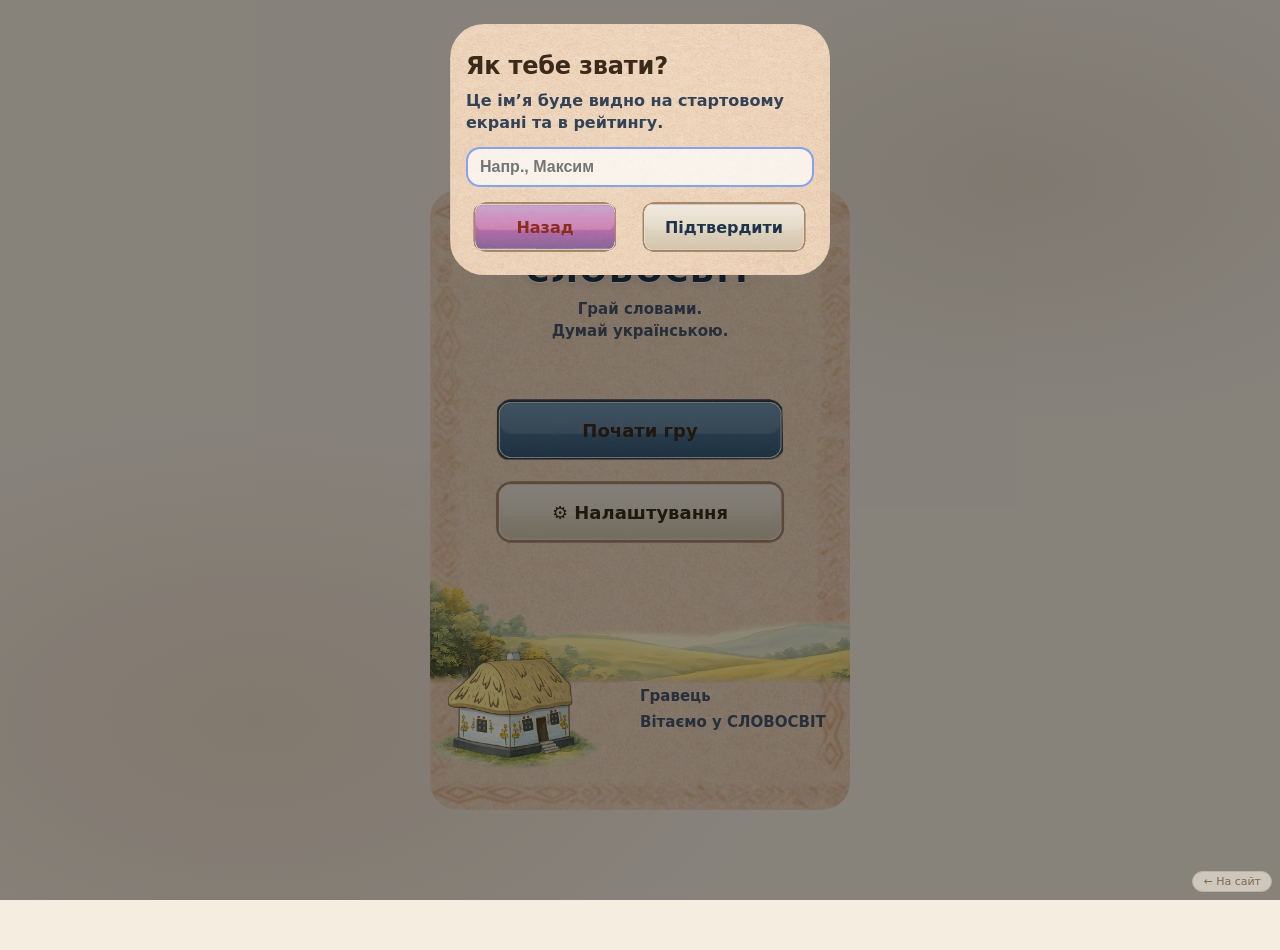
==== commit 9d45cccf: "Add files via upload" ====
--- a/game.html
+++ b/game.html
@@ -14,13 +14,20 @@
   <title>СЛОВОСВІТ</title>
    <link rel="stylesheet" href="./style.css">
    <style>
-     html { overflow: hidden; height: 100%; }
-     body { overflow: hidden; height: 100%; }
+     html { overflow: hidden; }
+     body {
+       overflow: hidden;
+       background: #f5ede0;
+       background-image:
+         radial-gradient(ellipse 60% 50% at 20% 80%, rgba(192,132,90,.18) 0%, transparent 70%),
+         radial-gradient(ellipse 50% 40% at 80% 20%, rgba(122,92,58,.12) 0%, transparent 70%);
+       background-attachment: fixed;
+     }
    </style>
 </head>
 <body>
 
-<a href="https://slovograi.github.io/" style="position:fixed;bottom:8px;right:8px;z-index:9999;background:rgba(253,246,236,0.85);color:#7a5c3a;text-decoration:none;font-size:11px;padding:3px 10px;border-radius:20px;border:1px solid #d9c4a8;backdrop-filter:blur(4px);opacity:0.7;">← На сайт</a>
+<a href="https://slovograi.github.io/" onclick="event.preventDefault(); window.location.replace('https://slovograi.github.io/');" style="position:fixed;bottom:8px;right:8px;z-index:9999;background:rgba(253,246,236,0.85);color:#7a5c3a;text-decoration:none;font-size:11px;padding:3px 10px;border-radius:20px;border:1px solid #d9c4a8;backdrop-filter:blur(4px);opacity:0.7;">← На сайт</a>
 <main class="app" aria-label="СЛОВОСВІТ — гра з пошуку слів">
 
 <section id="menu-screen" class="screen active" aria-label="Головне меню">
--- a/style.css
+++ b/style.css
@@ -56,6 +56,20 @@
   justify-content: center;
   align-items: center;
   min-height: 100svh;
+}
+
+@media (max-width: 520px) {
+  .screen.active {
+    align-items: stretch;
+    height: 100svh;
+    min-height: 100svh;
+  }
+
+  #game-screen .game-wrapper {
+    height: 100svh !important;
+    max-height: 100svh;
+    border-radius: 0;
+  }
 }
 
 .site-nav ~ .app .screen.active {
